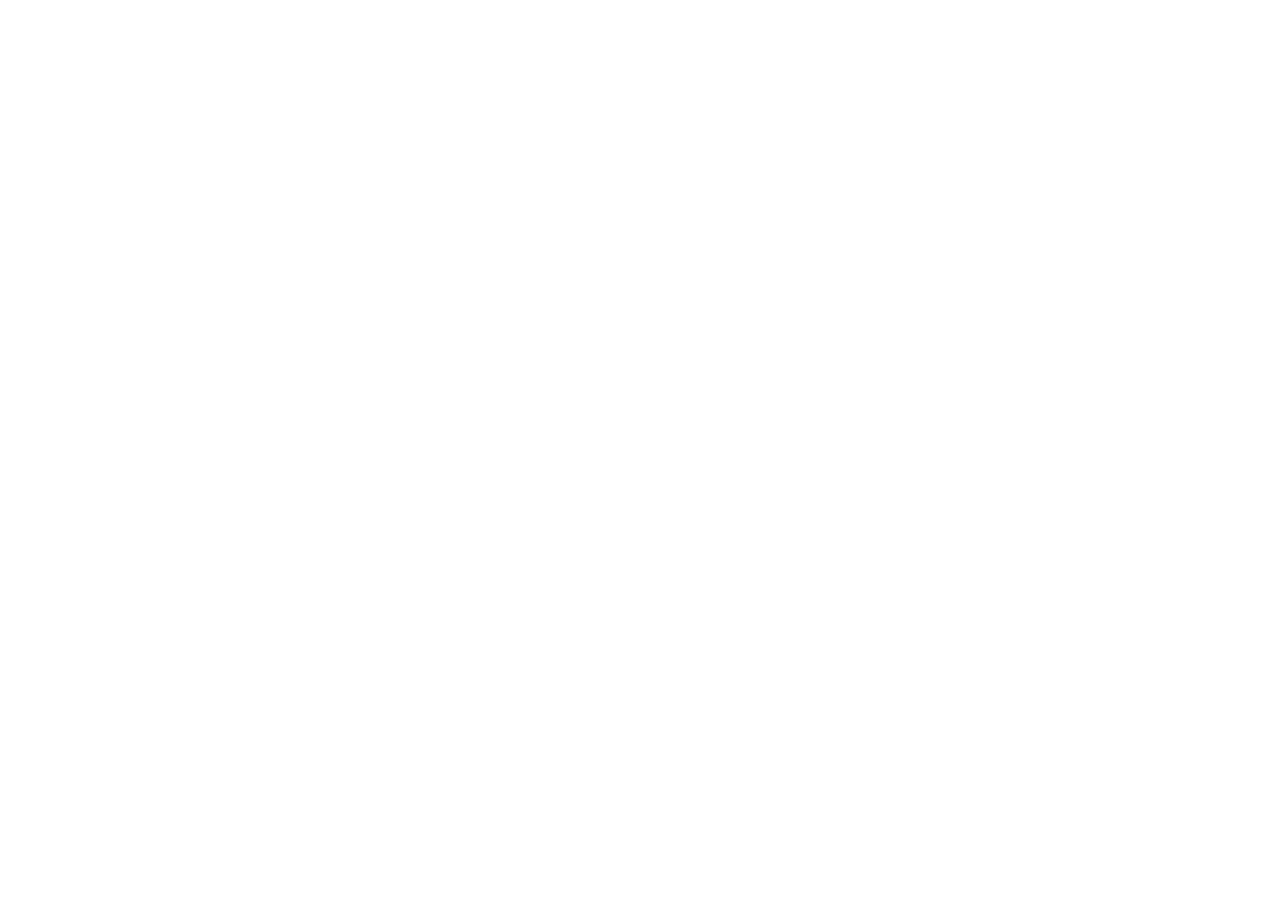
==== index.html @ a24e1185 "Set up basic file structure" ====
<!DOCTYPE html>

<html lang="en">
  <head>
    <meta charset="utf-8">
    <meta http-equiv="X-UA-Compatible" content="IE=edge">
    <title>Ants Go Marching</title>
    <meta name="viewport" content="width=device-width, initial-scale=1">
    <link rel="stylesheet" href="assets/css/reset.css">
    <link rel="stylesheet" href="assets/css/styles.css">
  </head>
  <body>
  

    <script src="assets/js/script.js" async defer></script>
  </body>
</html>
---- assets/css/styles.css ----
/* GLOBAL ELEMENTS */

/* MAIN CLASSES */

/* SPRITES */

/* ANIMATION */

/* SOUNDS */

/* MEDIA QUERIES */
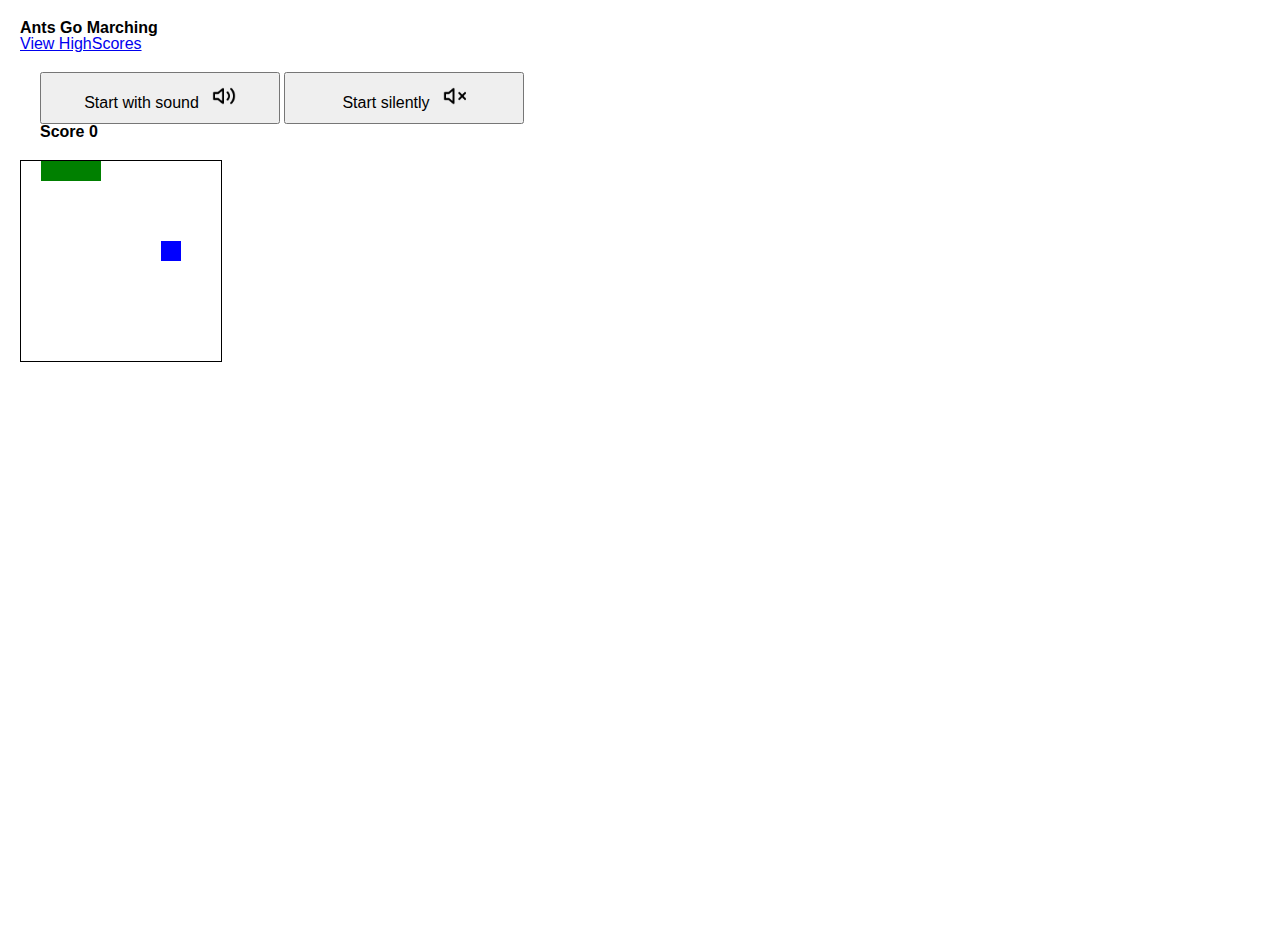
==== commit 253bfe35: "Create basic outline of game - snake moves, changes direction, and stops at edges/contact. 'Apples' " ====
--- a/index.html
+++ b/index.html
@@ -10,8 +10,19 @@
     <link rel="stylesheet" href="assets/css/styles.css">
   </head>
   <body>
+    <header>
+      <h1>Ants Go Marching</h1>
+      <a href="scores.html"><p>View HighScores</p></a>
+    </header>
+    <main>
+      <section>
+        <button id="start">Start with sound &nbsp; <img src="assets/images/volumeIcon.png" height="10%" width="10%"></button>
+        <button id="startQuiet">Start silently &nbsp; <img src="assets/images/noVolumeIcon.png" height="10%" width="10%"></button>
+        <h2>Score <span id="score">0</span></h2>
+      </section>
+      <div class="grid"></div>
   
-
+    </main>
     <script src="assets/js/script.js" async defer></script>
   </body>
 </html>--- a/assets/css/styles.css
+++ b/assets/css/styles.css
@@ -1,7 +1,34 @@
-/* GLOBAL ELEMENTS */
+body, section {
+  margin: 10px;
+  padding: 10px;
+} 
+/* MAIN CLASSES */
+.grid {
+  display: flex;
+  flex-wrap: wrap;
+  width: 200px;
+  height: 200px;
+  border: solid 1px black;
+}
 
-/* MAIN CLASSES */
+.square {
+  width: 20px;
+  height: 20px;
+}
 
+.snake {
+  background-color: green;
+}
+
+.apple {
+  background-color: blue;
+}
+/* BUTTONS */
+button {
+  height: 10%;
+  width: 20%;
+  padding: 10px 0px;
+}
 /* SPRITES */
 
 /* ANIMATION */
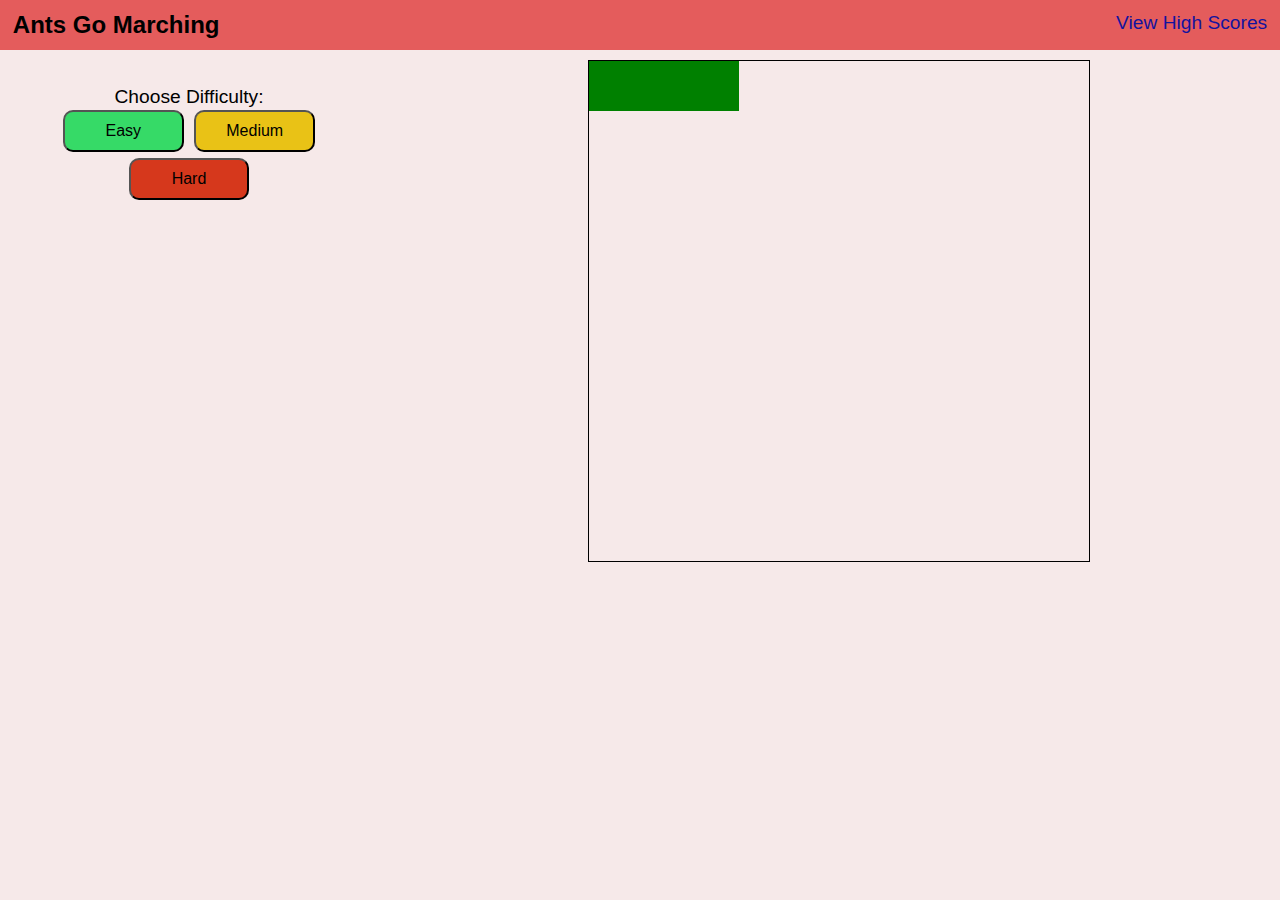
==== commit fdb9d99d: "Adjust layout of page and prepare JS to add difficulties" ====
--- a/index.html
+++ b/index.html
@@ -6,21 +6,30 @@
     <meta http-equiv="X-UA-Compatible" content="IE=edge">
     <title>Ants Go Marching</title>
     <meta name="viewport" content="width=device-width, initial-scale=1">
+    <link rel="icon" href="assets/images/favicon.png" type="image/x-icon">
     <link rel="stylesheet" href="assets/css/reset.css">
     <link rel="stylesheet" href="assets/css/styles.css">
   </head>
   <body>
     <header>
-      <h1>Ants Go Marching</h1>
-      <a href="scores.html"><p>View HighScores</p></a>
+      <h1 class="inline">Ants Go Marching</h1>
+      <a href="scores.html"><p class="inline" id="scores-link">View High Scores</p></a>
     </header>
     <main>
-      <section>
-        <button id="start">Start with sound &nbsp; <img src="assets/images/volumeIcon.png" height="10%" width="10%"></button>
-        <button id="startQuiet">Start silently &nbsp; <img src="assets/images/noVolumeIcon.png" height="10%" width="10%"></button>
-        <h2>Score <span id="score">0</span></h2>
+      <section id="left">
+        <div id="buttons">
+          <p id="difficulty-text">Choose Difficulty:</p>
+          <button id="easy">Easy</button>
+          <button id="medium">Medium</button>
+          <button id="hard">Hard</button>
+          <button class="hidden" id="start">Start</button>
+        </div>
+        <p class="hidden" id="gameover">Game Over!</p>
+        <h2 class="hidden" id="score-area">Score <span id="score">0</span></h2>
       </section>
-      <div class="grid"></div>
+      <section id="right">
+        <div class="grid"></div>
+      </section>
   
     </main>
     <script src="assets/js/script.js" async defer></script>
--- a/assets/css/styles.css
+++ b/assets/css/styles.css
@@ -1,19 +1,112 @@
-body, section {
-  margin: 10px;
+header {
+  background-color: #e45c5c;
+  padding: 1%;
+}
+
+body {
+  background-color: #f3e1e1bd;
+  font-family: 'Segoe UI', Tahoma, Geneva, Verdana, sans-serif;
+}
+
+main {
+  text-align: center;
+  display: flex;
+}
+
+h1, h2 {
+  font-size: 150%;
+}
+
+p {
+  font-size: 120%;
+}
+
+a {
+  text-decoration: none;
+  color: rgb(19, 19, 158);
+  padding: 5px;
+}
+
+#left {
+  flex: .3;
+  margin-right: 20px;
+}
+
+#right {
+  flex: .7;
+}
+
+#scores-link {
+  float: right;
+} 
+
+#gameover {
+  font-size: 180%;
+  margin: 20px;
+}
+
+/* BUTTONS */
+button {
+  margin: 1%;
+  border-radius: 10px;
+  height: 20%;
+  width: 40%;
   padding: 10px;
-} 
+}
+
+#easy {
+  background-color: rgb(54, 218, 103);
+}
+
+#medium {
+  background-color: rgb(233, 194, 22);
+}
+
+#hard {
+  background-color: rgb(214, 56, 28);
+}
+
+#start {
+  background-color: black;
+  color: white;
+  font-size: 150%;
+}
+
+#buttons > button:hover{
+  background-color: white;
+}
+
+#buttons > #start:hover{
+  background-color: white;
+  color: black;
+}
+
+#buttons {
+  margin: 10%;
+  text-align: center;
+}
+
 /* MAIN CLASSES */
+.hidden {
+  display: none;
+}
+
+.inline {
+  display: inline;
+}
+
 .grid {
   display: flex;
   flex-wrap: wrap;
-  width: 200px;
-  height: 200px;
+  width: 500px;
+  height: 500px;
   border: solid 1px black;
+  margin: 10px auto;
 }
 
 .square {
-  width: 20px;
-  height: 20px;
+  width: 50px;
+  height: 50px;
 }
 
 .snake {
@@ -23,12 +116,7 @@
 .apple {
   background-color: blue;
 }
-/* BUTTONS */
-button {
-  height: 10%;
-  width: 20%;
-  padding: 10px 0px;
-}
+
 /* SPRITES */
 
 /* ANIMATION */
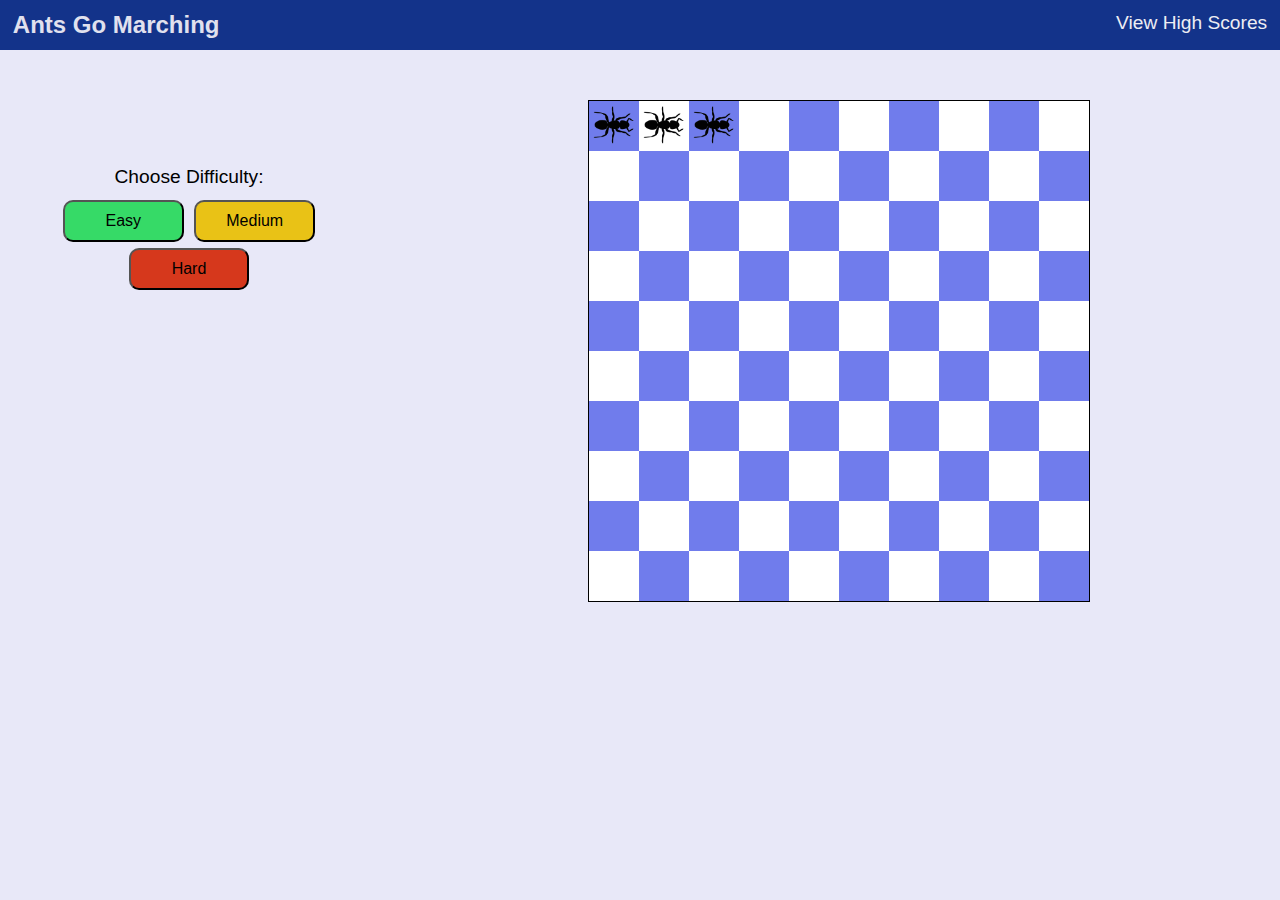
==== commit eee8b9dc: "Add play again button, adjust flow of setup, add comments to script.js" ====
--- a/index.html
+++ b/index.html
@@ -22,10 +22,11 @@
           <button id="easy">Easy</button>
           <button id="medium">Medium</button>
           <button id="hard">Hard</button>
-          <button class="hidden" id="start">Start</button>
+          <button class="hidden" id="start">Start!</button>
         </div>
         <p class="hidden" id="gameover">Game Over!</p>
         <h2 class="hidden" id="score-area">Score <span id="score">0</span></h2>
+        <button class="hidden" id="play-again">Play Again?</button>
       </section>
       <section id="right">
         <div class="grid"></div>
--- a/assets/css/styles.css
+++ b/assets/css/styles.css
@@ -1,10 +1,10 @@
 header {
-  background-color: #e45c5c;
+  background-color: #13338a;
   padding: 1%;
 }
 
 body {
-  background-color: #f3e1e1bd;
+  background-color: #e0e0f5bd;
   font-family: 'Segoe UI', Tahoma, Geneva, Verdana, sans-serif;
 }
 
@@ -17,19 +17,24 @@
   font-size: 150%;
 }
 
+h1 {
+  color: rgb(225, 225, 238);
+}
+
 p {
   font-size: 120%;
 }
 
 a {
   text-decoration: none;
-  color: rgb(19, 19, 158);
+  color: rgb(237, 237, 243);
   padding: 5px;
 }
 
 #left {
   flex: .3;
   margin-right: 20px;
+  margin-top: 80px;
 }
 
 #right {
@@ -41,8 +46,18 @@
 } 
 
 #gameover {
-  font-size: 180%;
+  font-size: 250%;
   margin: 20px;
+  color:rgb(175, 34, 10);
+}
+
+#score-area {
+  margin: 10px;
+  font-size: 180%;;
+}
+
+#difficulty-text {
+  margin-bottom: 10px;
 }
 
 /* BUTTONS */
@@ -66,17 +81,19 @@
   background-color: rgb(214, 56, 28);
 }
 
-#start {
-  background-color: black;
+#start, 
+#play-again {
+  background-color: #13338a;
   color: white;
   font-size: 150%;
 }
 
-#buttons > button:hover{
+#buttons > button:hover {
   background-color: white;
 }
 
-#buttons > #start:hover{
+#buttons > #start:hover, 
+#play-again:hover {
   background-color: white;
   color: black;
 }
@@ -101,7 +118,7 @@
   width: 500px;
   height: 500px;
   border: solid 1px black;
-  margin: 10px auto;
+  margin: 50px auto;
 }
 
 .square {
@@ -109,12 +126,23 @@
   height: 50px;
 }
 
-.snake {
-  background-color: green;
+.blue {
+  background-color:rgb(112, 124, 236);
 }
 
-.apple {
-  background-color: blue;
+.white {
+  background-color: white;
+}
+
+.snake {
+  background-image: url('../images/ant-right-transparent.png');
+  background-repeat: no-repeat;
+  background-size: 50px 50px;
+}
+
+.food {
+  background-image: url('../images/strawberry.png');
+  background-repeat: no-repeat;
 }
 
 /* SPRITES */
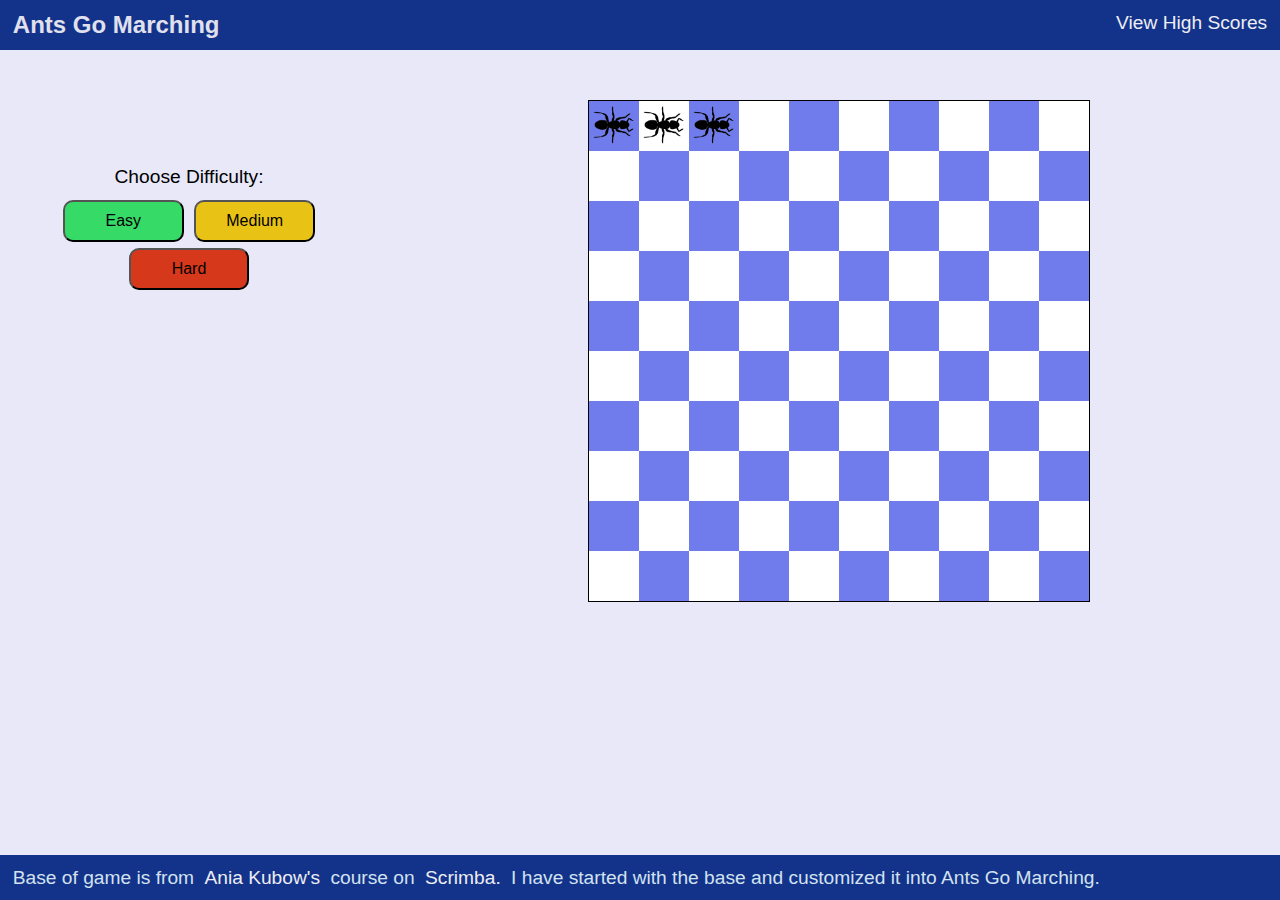
==== commit eada6703: "Add footer to credit Ania and Scrimba" ====
--- a/index.html
+++ b/index.html
@@ -5,6 +5,7 @@
     <meta charset="utf-8">
     <meta http-equiv="X-UA-Compatible" content="IE=edge">
     <title>Ants Go Marching</title>
+    <base target="_blank">
     <meta name="viewport" content="width=device-width, initial-scale=1">
     <link rel="icon" href="assets/images/favicon.png" type="image/x-icon">
     <link rel="stylesheet" href="assets/css/reset.css">
@@ -31,8 +32,19 @@
       <section id="right">
         <div class="grid"></div>
       </section>
-  
     </main>
+    <footer>
+      <p>Base of game is from 
+        <a href="https://twitter.com/ania_kubow?ref_src=twsrc%5Egoogle%7Ctwcamp%5Eserp%7Ctwgr%5Eauthor">
+          Ania Kubow's
+        </a>
+        course on 
+        <a href="https://scrimba.com/learn/snakegame">
+          Scrimba.
+        </a> 
+        I have started with the base and customized it into Ants Go Marching.
+      </p>
+    </footer>
     <script src="assets/js/script.js" async defer></script>
   </body>
 </html>--- a/assets/css/styles.css
+++ b/assets/css/styles.css
@@ -1,4 +1,4 @@
-header {
+header, footer {
   background-color: #13338a;
   padding: 1%;
 }
@@ -6,6 +6,7 @@
 body {
   background-color: #e0e0f5bd;
   font-family: 'Segoe UI', Tahoma, Geneva, Verdana, sans-serif;
+  position: relative;
 }
 
 main {
@@ -29,6 +30,14 @@
   text-decoration: none;
   color: rgb(237, 237, 243);
   padding: 5px;
+}
+
+footer {
+  position: absolute;
+  bottom: 0;
+  left: 0;
+  color: #d2e2f0;
+  width: 100%;
 }
 
 #left {
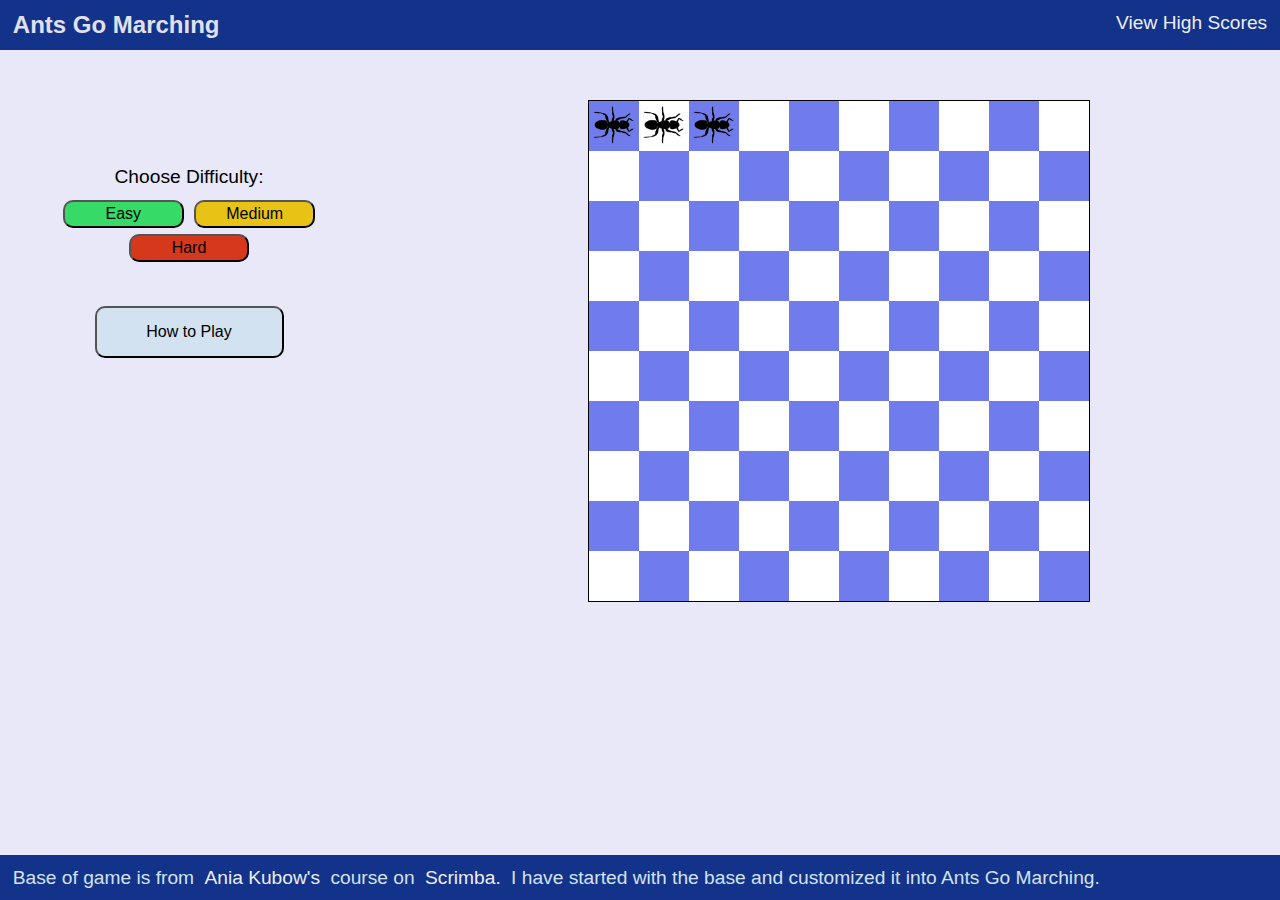
==== commit 479be8f0: "Add overlay 'how to play' button for rules" ====
--- a/index.html
+++ b/index.html
@@ -25,6 +25,7 @@
           <button id="hard">Hard</button>
           <button class="hidden" id="start">Start!</button>
         </div>
+        <button id="overlay-button"> How to Play</button>
         <p class="hidden" id="gameover">Game Over!</p>
         <h2 class="hidden" id="score-area">Score <span id="score">0</span></h2>
         <button class="hidden" id="play-again">Play Again?</button>
@@ -33,6 +34,9 @@
         <div class="grid"></div>
       </section>
     </main>
+    <div id="overlay">
+      <div id="overlay-text">Overlay Text</div>
+    </div>
     <footer>
       <p>Base of game is from 
         <a href="https://twitter.com/ania_kubow?ref_src=twsrc%5Egoogle%7Ctwcamp%5Eserp%7Ctwgr%5Eauthor">
--- a/assets/css/styles.css
+++ b/assets/css/styles.css
@@ -69,13 +69,48 @@
   margin-bottom: 10px;
 }
 
+#overlay {
+  position: fixed; /* Sit on top of the page content */
+  display: none; /* Hidden by default */
+  width: 100%; /* Full width (cover the whole page) */
+  height: 100%; /* Full height (cover the whole page) */
+  top: 0;
+  left: 0;
+  right: 0;
+  bottom: 0;
+  background-color: rgba(0,0,0,0.5); /* Black background with opacity */
+  z-index: 2; /* Specify a stack order in case you're using a different order for other elements */
+  cursor: pointer; /* Add a pointer on hover */
+}
+
+#overlay-text{
+  position: absolute;
+  top: 50%;
+  left: 50%;
+  font-size: 50px;
+  color: white;
+  transform: translate(-50%,-50%);
+  -ms-transform: translate(-50%,-50%);
+}
+
 /* BUTTONS */
 button {
   margin: 1%;
   border-radius: 10px;
   height: 20%;
   width: 40%;
-  padding: 10px;
+  padding: 1%;
+}
+
+#overlay-button {
+  height: 10%;
+  width: 50%;
+  background-color: #d2e2f0;
+}
+
+#overlay-button:hover {
+  background-color: #13338a;
+  color: #d2e2f0;
 }
 
 #easy {
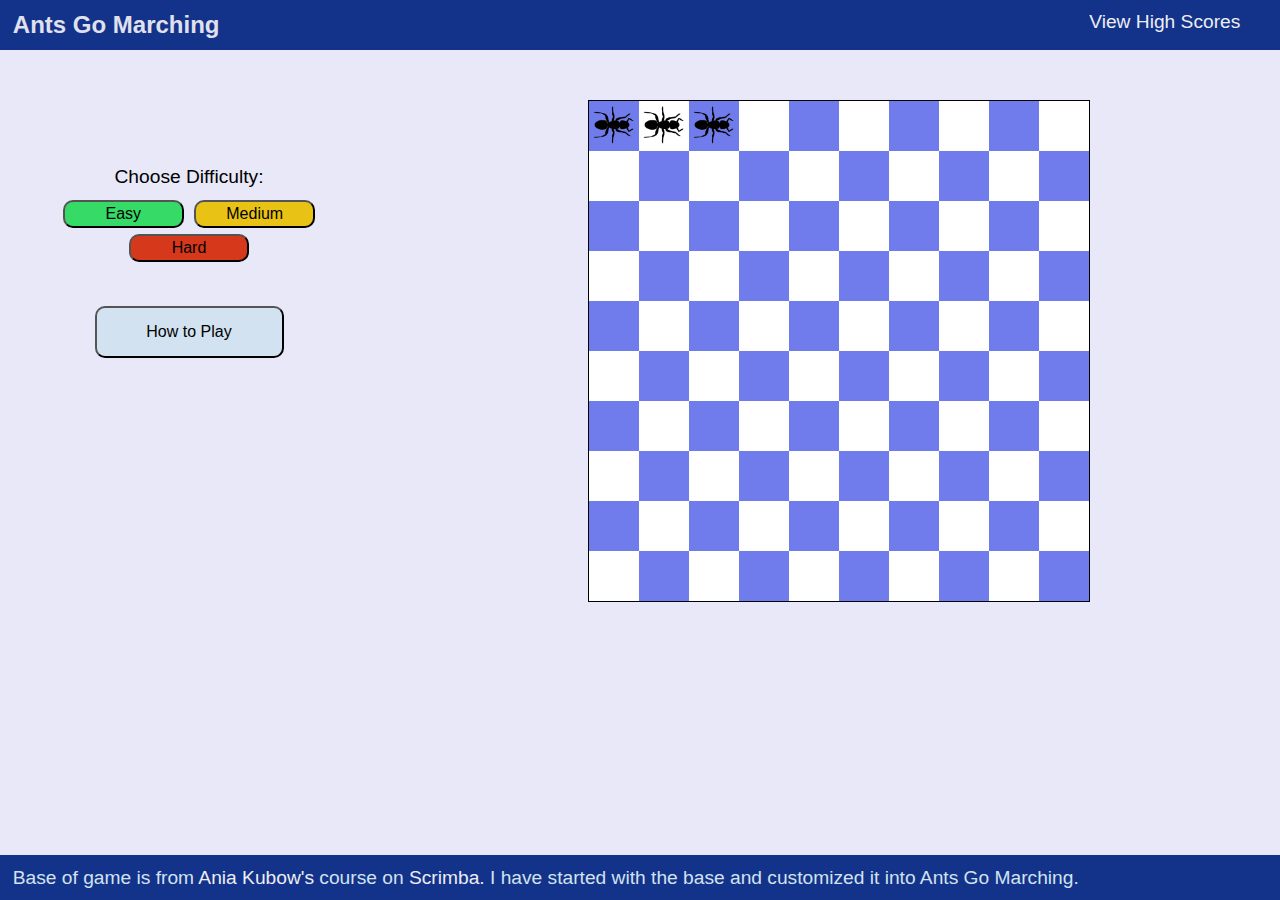
==== commit bbee12e5: "Add rules to overlay" ====
--- a/index.html
+++ b/index.html
@@ -35,7 +35,17 @@
       </section>
     </main>
     <div id="overlay">
-      <div id="overlay-text">Overlay Text</div>
+      <div id="overlay-text">
+        <h2>How to Play</h2>
+        <br>
+        <p>-Use the arrow keys on your keyboard to move your ants!</p>
+        <p>-Collect as many strawberries as you can to earn points!</p>
+        <p>-Avoid the owls! If they eat your ants, it's game over!</p>
+        <p>-If you run off the picnic blanket or run into another ant, it's game over!</p>
+        <br>
+        <p>Have fun! Thanks for playing &hearts;</p>
+        <p>*Click anywhere to exit 'How to Play'*</p>
+      </div>
     </div>
     <footer>
       <p>Base of game is from 
--- a/assets/css/styles.css
+++ b/assets/css/styles.css
@@ -1,6 +1,12 @@
+/* General and Positioning */ 
 header, footer {
   background-color: #13338a;
   padding: 1%;
+  width: 100%;
+}
+
+header {
+  position: relative;
 }
 
 body {
@@ -29,7 +35,6 @@
 a {
   text-decoration: none;
   color: rgb(237, 237, 243);
-  padding: 5px;
 }
 
 footer {
@@ -37,7 +42,6 @@
   bottom: 0;
   left: 0;
   color: #d2e2f0;
-  width: 100%;
 }
 
 #left {
@@ -51,7 +55,9 @@
 }
 
 #scores-link {
-  float: right;
+  position: absolute;
+  top: 25%;
+  right: 5%;
 } 
 
 #gameover {
@@ -69,6 +75,7 @@
   margin-bottom: 10px;
 }
 
+/* OVERLAY */
 #overlay {
   position: fixed; /* Sit on top of the page content */
   display: none; /* Hidden by default */
@@ -87,10 +94,17 @@
   position: absolute;
   top: 50%;
   left: 50%;
-  font-size: 50px;
+  font-size: 180%;
   color: white;
   transform: translate(-50%,-50%);
   -ms-transform: translate(-50%,-50%);
+  background-color: rgba(0,0,0,0.75);
+  text-align: center;
+  padding: 1%;
+}
+
+#overlay-text > p {
+  padding: 2%;
 }
 
 /* BUTTONS */
@@ -178,6 +192,7 @@
   background-color: white;
 }
 
+/* SPRITES */
 .snake {
   background-image: url('../images/ant-right-transparent.png');
   background-repeat: no-repeat;
@@ -189,10 +204,7 @@
   background-repeat: no-repeat;
 }
 
-/* SPRITES */
-
-/* ANIMATION */
-
-/* SOUNDS */
-
-/* MEDIA QUERIES */+.owl {
+  background-image: url('../images/owl.png');
+  background-repeat: no-repeat;
+}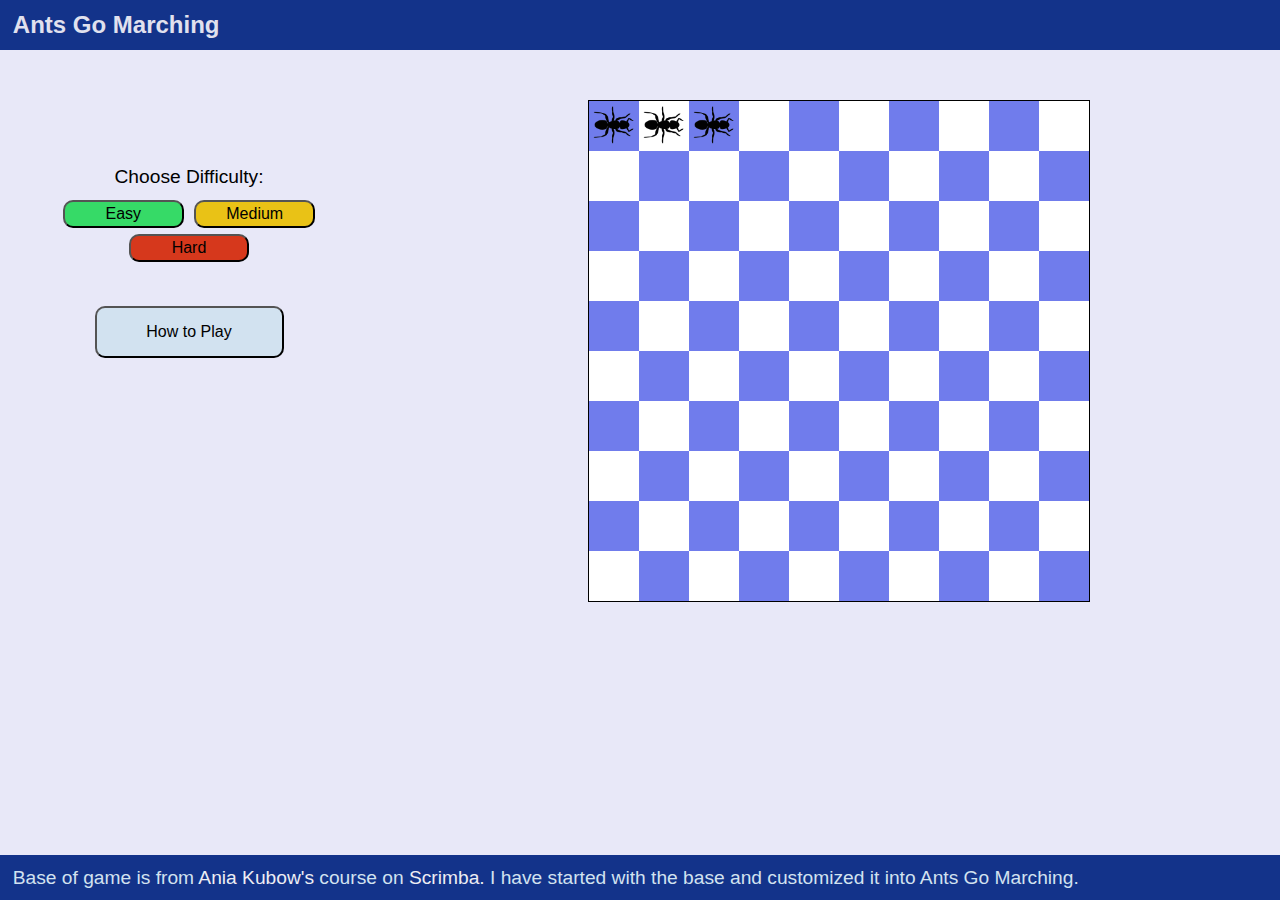
==== commit ba5bdb98: "Remove high scores page for now" ====
--- a/index.html
+++ b/index.html
@@ -14,7 +14,6 @@
   <body>
     <header>
       <h1 class="inline">Ants Go Marching</h1>
-      <a href="scores.html"><p class="inline" id="scores-link">View High Scores</p></a>
     </header>
     <main>
       <section id="left">
--- a/assets/css/styles.css
+++ b/assets/css/styles.css
@@ -53,12 +53,6 @@
 #right {
   flex: .7;
 }
-
-#scores-link {
-  position: absolute;
-  top: 25%;
-  right: 5%;
-} 
 
 #gameover {
   font-size: 250%;
